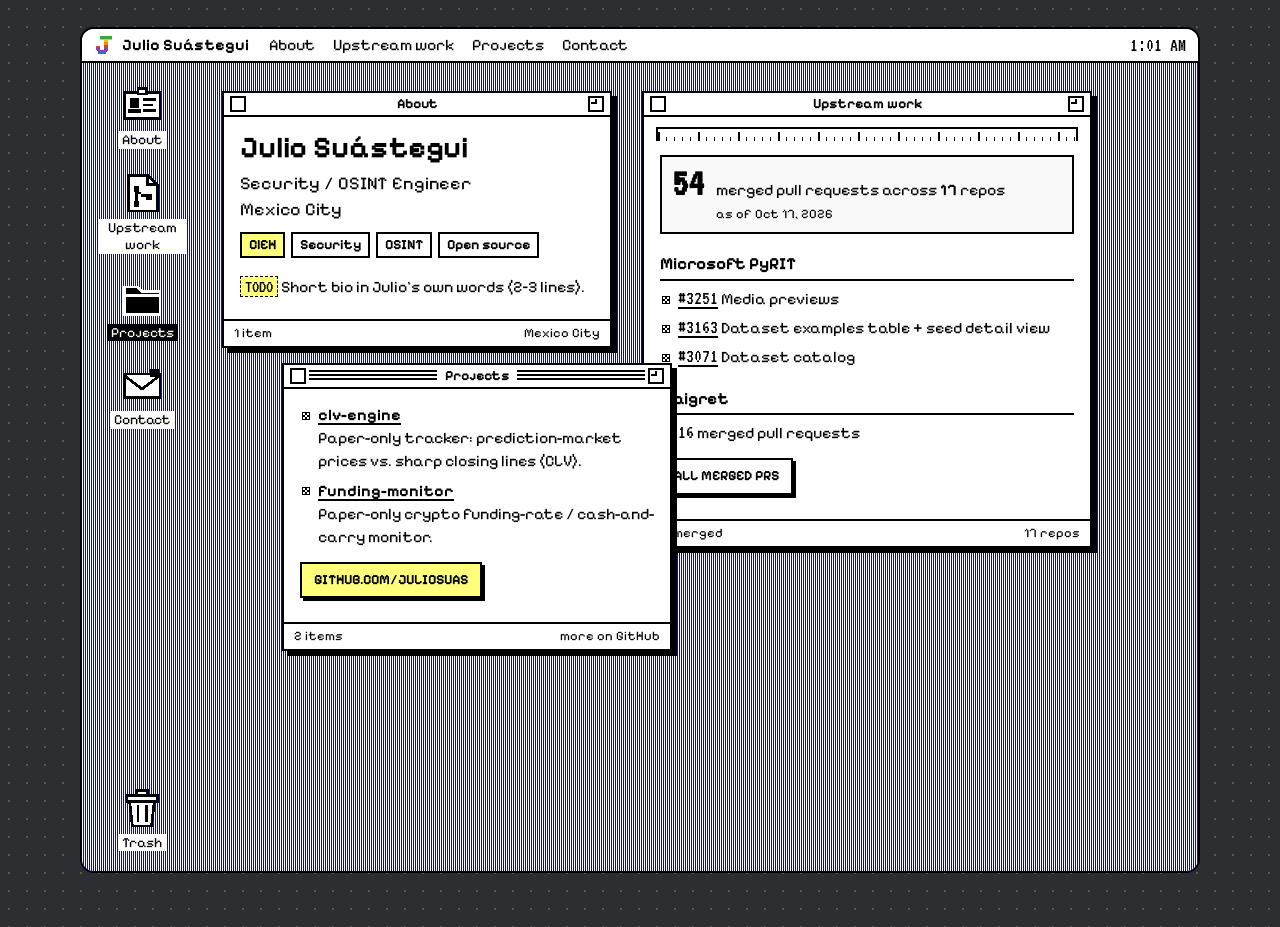
==== index.html @ 882240a2 "Retro desktop portfolio prototype" ====
<!doctype html>
<html lang="en">
<head>
  <meta charset="utf-8">
  <meta name="viewport" content="width=device-width, initial-scale=1">
  <title>Julio Suástegui — Security / OSINT Engineer</title>
  <meta name="description" content="Julio Suástegui — Security / OSINT Engineer in Mexico City. 54 merged upstream PRs across 17 repos, including Microsoft PyRIT and Maigret.">
  <meta name="theme-color" content="#101094">
  <meta property="og:title" content="Julio Suástegui — Security / OSINT Engineer">
  <meta property="og:description" content="Upstream open-source work in Microsoft PyRIT, Maigret and more.">
  <meta property="og:type" content="website">
  <!-- TODO: og:url / canonical once the domain is bought -->
  <link rel="icon" href="favicon.svg" type="image/svg+xml">
  <link rel="preload" href="fonts/pixelify-sans-latin-400-normal.woff2" as="font" type="font/woff2" crossorigin>
  <link rel="preload" href="fonts/pixelify-sans-latin-700-normal.woff2" as="font" type="font/woff2" crossorigin>
  <link rel="stylesheet" href="style.css">
  <script>document.documentElement.classList.add('js');</script>
</head>
<body>
<a class="skip" href="#win-about">Skip to content</a>

<!-- original pixel icon sprite -->
<svg width="0" height="0" style="position:absolute" aria-hidden="true" focusable="false">
  <symbol id="i-card" viewBox="0 0 32 32">
    <rect x="3" y="7" width="26" height="19" fill="#fff" stroke="#000" stroke-width="2"/>
    <rect x="7" y="11" width="7" height="7" fill="#000"/>
    <rect x="6" y="19" width="9" height="3" fill="#000"/>
    <rect x="17" y="11" width="9" height="2" fill="#000"/>
    <rect x="17" y="15" width="7" height="2" fill="#000"/>
    <rect x="17" y="19" width="9" height="2" fill="#000"/>
    <rect x="13" y="4" width="6" height="4" fill="#fff" stroke="#000" stroke-width="2"/>
  </symbol>
  <symbol id="i-merge" viewBox="0 0 32 32">
    <path d="M6 3h14l7 7v19H6z" fill="#fff" stroke="#000" stroke-width="2"/>
    <path d="M20 3v7h7" fill="none" stroke="#000" stroke-width="2"/>
    <rect x="10" y="11" width="4" height="4" fill="#000"/>
    <rect x="10" y="22" width="4" height="4" fill="#000"/>
    <rect x="19" y="17" width="4" height="4" fill="#000"/>
    <rect x="11" y="15" width="2" height="7" fill="#000"/>
    <rect x="13" y="15" width="2" height="2" fill="#000"/>
    <rect x="15" y="17" width="4" height="2" fill="#000"/>
  </symbol>
  <symbol id="i-folder" viewBox="0 0 32 32">
    <path d="M3 8h10l3 3h13v17H3z" fill="#fff" stroke="#000" stroke-width="2"/>
    <path d="M3 14h26" stroke="#000" stroke-width="2"/>
  </symbol>
  <symbol id="i-mail" viewBox="0 0 32 32">
    <rect x="3" y="8" width="26" height="17" fill="#fff" stroke="#000" stroke-width="2"/>
    <path d="M3 9l13 10L29 9" fill="none" stroke="#000" stroke-width="2"/>
    <rect x="22" y="4" width="6" height="6" fill="#000"/>
  </symbol>
  <symbol id="i-trash" viewBox="0 0 32 32">
    <rect x="5" y="7" width="22" height="4" fill="#fff" stroke="#000" stroke-width="2"/>
    <rect x="12" y="3" width="8" height="4" fill="#fff" stroke="#000" stroke-width="2"/>
    <path d="M7 11h18l-2 18H9z" fill="#fff" stroke="#000" stroke-width="2"/>
    <rect x="12" y="14" width="2" height="12" fill="#000"/>
    <rect x="18" y="14" width="2" height="12" fill="#000"/>
  </symbol>
</svg>

<div class="screen">
  <header class="menubar">
    <svg class="logo" viewBox="0 0 9 9" aria-hidden="true" shape-rendering="crispEdges">
      <defs>
        <linearGradient id="rb" x1="0" y1="0" x2="0" y2="1">
          <stop offset="0" stop-color="#3aa63a"/><stop offset=".18" stop-color="#3aa63a"/>
          <stop offset=".18" stop-color="#f2c500"/><stop offset=".34" stop-color="#f2c500"/>
          <stop offset=".34" stop-color="#f08a00"/><stop offset=".5" stop-color="#f08a00"/>
          <stop offset=".5" stop-color="#e03a3a"/><stop offset=".67" stop-color="#e03a3a"/>
          <stop offset=".67" stop-color="#8d3fa8"/><stop offset=".84" stop-color="#8d3fa8"/>
          <stop offset=".84" stop-color="#2d6fd2"/><stop offset="1" stop-color="#2d6fd2"/>
        </linearGradient>
      </defs>
      <path fill="url(#rb)" d="M3 0h6v2H7v5L6 8v1H2V8L1 7V5h2v2h2V2H3z"/>
    </svg>
    <span class="brand">Julio Suástegui</span>
    <nav aria-label="Windows">
      <a class="menu-item" href="#win-about" data-open="win-about">About</a>
      <a class="menu-item" href="#win-work" data-open="win-work">Upstream work</a>
      <a class="menu-item" href="#win-projects" data-open="win-projects">Projects</a>
      <a class="menu-item" href="#win-contact" data-open="win-contact">Contact</a>
    </nav>
    <span class="clock" aria-hidden="true" id="clock"></span>
  </header>

  <main class="desktop" id="desktop">
    <ul class="icons" aria-label="Desktop">
      <li><a class="icon" href="#win-about" data-open="win-about"><svg aria-hidden="true"><use href="#i-card"/></svg><span>About</span></a></li>
      <li><a class="icon" href="#win-work" data-open="win-work"><svg aria-hidden="true"><use href="#i-merge"/></svg><span>Upstream work</span></a></li>
      <li><a class="icon" href="#win-projects" data-open="win-projects"><svg aria-hidden="true"><use href="#i-folder"/></svg><span>Projects</span></a></li>
      <li><a class="icon" href="#win-contact" data-open="win-contact"><svg aria-hidden="true"><use href="#i-mail"/></svg><span>Contact</span></a></li>
      <li class="trash-slot"><a class="icon" href="#win-trash" data-open="win-trash"><svg aria-hidden="true"><use href="#i-trash"/></svg><span>Trash</span></a></li>
    </ul>

    <!-- About -->
    <section class="window" id="win-about" aria-labelledby="t-about" data-x="140" data-y="28" data-w="390">
      <div class="titlebar">
        <button class="box-btn close" type="button" aria-label="Close About"></button>
        <h2 id="t-about">About</h2>
        <button class="box-btn zoom" type="button" aria-label="Bring About to front"></button>
      </div>
      <div class="content">
        <h1>Julio Suástegui</h1>
        <p class="role">Security / OSINT Engineer<br>Mexico City</p>
        <p><span class="tag hl">C|EH</span><span class="tag">Security</span><span class="tag">OSINT</span><span class="tag">Open source</span></p>
        <p><span class="todo">TODO</span> Short bio in Julio's own words (2–3 lines).</p>
      </div>
      <div class="statusbar"><span>1 item</span><span>Mexico City</span></div>
    </section>

    <!-- Upstream work -->
    <section class="window" id="win-work" aria-labelledby="t-work" data-x="560" data-y="28" data-w="450">
      <div class="titlebar">
        <button class="box-btn close" type="button" aria-label="Close Upstream work"></button>
        <h2 id="t-work">Upstream work</h2>
        <button class="box-btn zoom" type="button" aria-label="Bring Upstream work to front"></button>
      </div>
      <div class="ruler" aria-hidden="true"></div>
      <div class="content">
        <div class="stat">
          <strong>54</strong>
          <span>merged pull requests across <b>17</b> repos<br><small>as of Oct 17, 2026</small></span>
        </div>
        <h3>Microsoft PyRIT</h3>
        <ul>
          <li><a href="https://github.com/microsoft/PyRIT/pull/3251"><span class="mono">#3251</span></a> Media previews</li>
          <li><a href="https://github.com/microsoft/PyRIT/pull/3163"><span class="mono">#3163</span></a> Dataset examples table + seed detail view</li>
          <li><a href="https://github.com/microsoft/PyRIT/pull/3071"><span class="mono">#3071</span></a> Dataset catalog</li>
        </ul>
        <h3>Maigret</h3>
        <ul>
          <li><span class="mono">16</span> merged pull requests</li>
        </ul>
        <p><a class="btn plain" href="https://github.com/pulls?q=is%3Apr+author%3Ajuliosuas+is%3Amerged">All merged PRs</a></p>
      </div>
      <div class="statusbar"><span>54 merged</span><span>17 repos</span></div>
    </section>

    <!-- Projects -->
    <section class="window" id="win-projects" aria-labelledby="t-projects" data-x="200" data-y="300" data-w="390">
      <div class="titlebar">
        <button class="box-btn close" type="button" aria-label="Close Projects"></button>
        <h2 id="t-projects">Projects</h2>
        <button class="box-btn zoom" type="button" aria-label="Bring Projects to front"></button>
      </div>
      <div class="content">
        <ul>
          <li><a href="https://github.com/juliosuas/clv-engine"><b>clv-engine</b></a><br>Paper-only tracker: prediction-market prices vs. sharp closing lines (CLV).</li>
          <li><a href="https://github.com/juliosuas/funding-monitor"><b>funding-monitor</b></a><br>Paper-only crypto funding-rate / cash-and-carry monitor.</li>
        </ul>
        <p><a class="btn" href="https://github.com/juliosuas">github.com/juliosuas</a></p>
      </div>
      <div class="statusbar"><span>2 items</span><span>more on GitHub</span></div>
    </section>

    <!-- Contact -->
    <section class="window" id="win-contact" aria-labelledby="t-contact" data-x="620" data-y="360" data-w="360" data-closed>
      <div class="titlebar">
        <button class="box-btn close" type="button" aria-label="Close Contact"></button>
        <h2 id="t-contact">Contact</h2>
        <button class="box-btn zoom" type="button" aria-label="Bring Contact to front"></button>
      </div>
      <div class="content">
        <ul>
          <li>GitHub: <a href="https://github.com/juliosuas">github.com/juliosuas</a></li>
          <li>LinkedIn: <span class="todo">TODO</span> <!-- add linkedin.com/in/… URL --></li>
          <li>Email: <a href="mailto:juliosuas@gmail.com">juliosuas@gmail.com</a> <span class="todo">TODO confirm</span></li>
        </ul>
      </div>
    </section>

    <!-- Trash -->
    <section class="window" id="win-trash" aria-labelledby="t-trash" data-x="700" data-y="420" data-w="280" data-closed data-closed-mobile>
      <div class="titlebar">
        <button class="box-btn close" type="button" aria-label="Close Trash"></button>
        <h2 id="t-trash">Trash</h2>
        <button class="box-btn zoom" type="button" aria-label="Bring Trash to front"></button>
      </div>
      <div class="content">
        <p>The Trash is empty.</p>
        <p><a href="404.html">Peek at the error screen →</a></p>
      </div>
      <div class="statusbar"><span>0 items</span><span>0K in Trash</span></div>
    </section>
  </main>
</div>

<script src="desktop.js" defer></script>
</body>
</html>
---- style.css ----
/* Retro desktop theme — original CSS, written from scratch.
   Inspired by mid-80s 1-bit desktop GUIs. No third-party theme code or assets. */

@font-face {
  font-family: "Pixelify Sans";
  src: url("fonts/pixelify-sans-latin-400-normal.woff2") format("woff2");
  font-weight: 400; font-style: normal; font-display: swap;
}
@font-face {
  font-family: "Pixelify Sans";
  src: url("fonts/pixelify-sans-latin-700-normal.woff2") format("woff2");
  font-weight: 700; font-style: normal; font-display: swap;
}
@font-face {
  font-family: "VT323";
  src: url("fonts/vt323-latin-400-normal.woff2") format("woff2");
  font-weight: 400; font-style: normal; font-display: swap;
}

:root {
  /* design tokens */
  --ink: #000;
  --paper: #fff;
  --bone: #f9f9f9;
  --desk-blue: #101094;      /* pinstripe desktop */
  --highlight: #ffff7b;      /* buttons / marker */
  --surround: #2c2d30;       /* area outside the "monitor" */
  --surround-dot: #55575c;
  --line: 2px;
  --shadow-win: 5px 5px 0 0 var(--ink);
  --shadow-btn: 3px 3px 0 0 var(--ink);
  --radius-screen: 14px;
  --menubar-h: 34px;
  --titlebar-h: 24px;
  --font-ui: "Pixelify Sans", "Chicago", "Charcoal", ui-monospace, system-ui, sans-serif;
  --font-mono: "VT323", "Monaco", ui-monospace, "Courier New", monospace;
  --dither: repeating-conic-gradient(var(--ink) 0 25%, var(--paper) 0 50%) 0 0 / 4px 4px;
}

*, *::before, *::after { box-sizing: border-box; }

html { -webkit-text-size-adjust: 100%; }

body {
  margin: 0;
  min-height: 100vh;
  font-family: var(--font-ui);
  font-size: 16px;
  line-height: 1.45;
  color: var(--ink);
  background-color: var(--surround);
  background-image: radial-gradient(var(--surround-dot) 1px, transparent 1.2px);
  background-size: 18px 18px;
}

::selection { background: var(--desk-blue); color: var(--paper); }

a { color: var(--ink); text-decoration: underline; text-decoration-thickness: 2px; text-underline-offset: 3px; }
a:hover { background: var(--ink); color: var(--paper); text-decoration: none; }

:focus-visible {
  outline: 3px solid var(--highlight);
  outline-offset: 2px;
  box-shadow: 0 0 0 5px var(--ink);
}

.skip {
  position: absolute; left: 8px; top: -60px; z-index: 9999;
  background: var(--highlight); border: var(--line) solid var(--ink); padding: 6px 10px;
  font-weight: 700;
}
.skip:focus { top: 8px; }

.visually-hidden {
  position: absolute !important; width: 1px; height: 1px; overflow: hidden;
  clip: rect(0 0 0 0); white-space: nowrap;
}

/* ---------- the "monitor" ---------- */
.screen {
  display: flex; flex-direction: column;
  width: min(1120px, 94vw);
  margin: 3vh auto;
  background: var(--paper);
  border: var(--line) solid var(--ink);
  border-radius: var(--radius-screen);
  overflow: hidden;
}

/* ---------- menu bar ---------- */
.menubar {
  display: flex; align-items: center; gap: 4px;
  height: var(--menubar-h);
  padding: 0 12px;
  border-bottom: var(--line) solid var(--ink);
  background: var(--paper);
  white-space: nowrap;
}
.logo {
  width: 18px; height: 18px; flex: none; margin-right: 6px;
  /* original mark: a rainbow-striped pixel "J" */
  display: block;
}
.brand { font-weight: 700; padding: 2px 8px 2px 0; }
.menubar nav { display: flex; gap: 2px; overflow-x: auto; scrollbar-width: none; }
.menubar nav::-webkit-scrollbar { display: none; }
.menu-item {
  font: inherit; color: inherit; background: none; border: 0;
  padding: 3px 8px; cursor: pointer; text-decoration: none;
}
.menu-item:hover, .menu-item[aria-expanded="true"] { background: var(--ink); color: var(--paper); }
.clock { margin-left: auto; font-family: var(--font-mono); font-size: 20px; padding-left: 10px; }

/* ---------- desktop ---------- */
.desktop {
  position: relative;
  min-height: 60vh;
  padding: 18px;
  background-color: var(--desk-blue);
  background-image: repeating-linear-gradient(90deg, var(--paper) 0 1px, var(--desk-blue) 1px 2px);
}

.icons {
  list-style: none; margin: 0 0 18px; padding: 0;
  display: flex; flex-wrap: wrap; gap: 6px 10px; justify-content: space-around;
}
.icon {
  display: flex; flex-direction: column; align-items: center; gap: 4px;
  width: 92px; padding: 4px 2px;
  font: inherit; font-size: 14px; color: var(--ink);
  background: none; border: 0; cursor: pointer; text-decoration: none;
}
.icon svg { width: 44px; height: 44px; image-rendering: pixelated; shape-rendering: crispEdges; }
.icon span {
  background: var(--paper); padding: 0 4px; line-height: 1.25; text-align: center;
}
.icon:hover { background: none; color: var(--ink); }
.icon:hover span, .icon.is-selected span, .icon:focus-visible span { background: var(--ink); color: var(--paper); }
.icon:hover svg, .icon.is-selected svg { filter: invert(1); }
.icon:focus-visible { box-shadow: none; outline-offset: 0; }

/* ---------- windows ---------- */
.window {
  display: flex; flex-direction: column;
  background: var(--paper);
  border: var(--line) solid var(--ink);
  box-shadow: var(--shadow-win);
  margin: 0 0 22px;
  max-width: 100%;
}
.window[hidden] { display: none; }

.titlebar {
  position: relative;
  display: flex; align-items: center; gap: 8px;
  height: var(--titlebar-h);
  padding: 0 6px;
  border-bottom: var(--line) solid var(--ink);
  user-select: none; -webkit-user-select: none;
}
/* horizontal pinstripes, only drawn on the active window */
.titlebar::before {
  content: ""; position: absolute; inset: 5px 4px;
  background: repeating-linear-gradient(180deg, var(--ink) 0 2px, transparent 2px 4px);
  pointer-events: none;
}
.window:not(.is-active) .titlebar::before { display: none; }
.titlebar h2 {
  position: relative; z-index: 1;
  margin: 0 auto; padding: 0 8px;
  font-size: 14px; font-weight: 700; line-height: 1;
  background: var(--paper);
  overflow: hidden; text-overflow: ellipsis; white-space: nowrap;
}
.box-btn {
  position: relative; z-index: 1; flex: none;
  width: 16px; height: 16px; padding: 0;
  background: var(--paper); border: var(--line) solid var(--ink);
  cursor: pointer;
  /* keep pinstripes from showing through the gutter around the box */
  box-shadow: 0 0 0 3px var(--paper);
}
.box-btn:active { background: var(--ink); }
.box-btn.zoom::after {
  content: ""; position: absolute; left: 1px; top: 1px; width: 6px; height: 5px;
  border: var(--line) solid var(--ink); border-top-width: 0; border-left-width: 0;
}
.box-btn:focus-visible { outline-offset: 1px; }

.ruler {
  height: 14px; margin: 10px 12px 0;
  border: var(--line) solid var(--ink); border-bottom-width: 0;
  background:
    repeating-linear-gradient(90deg, var(--ink) 0 2px, transparent 2px 40px) 0 100% / 100% 9px no-repeat,
    repeating-linear-gradient(90deg, var(--ink) 0 1px, transparent 1px 8px) 0 100% / 100% 4px no-repeat;
}

.content {
  padding: 14px 16px 18px;
  overflow: auto;
  scrollbar-color: var(--ink) var(--paper);
}
.content > :first-child { margin-top: 0; }
.content > :last-child { margin-bottom: 0; }
.content h1 { font-size: 30px; line-height: 1.1; margin: 0 0 6px; }
.content h3 { font-size: 17px; margin: 18px 0 6px; padding-bottom: 2px; border-bottom: var(--line) solid var(--ink); }
.content p { margin: 0 0 10px; }
.content ul { margin: 0 0 10px; padding-left: 0; list-style: none; }
.content li { padding-left: 18px; position: relative; margin-bottom: 6px; }
.content li::before { content: ""; position: absolute; left: 2px; top: .55em; width: 8px; height: 8px; background: var(--dither); border: 1px solid var(--ink); }
.mono { font-family: var(--font-mono); font-size: 1.25em; line-height: 1; }
.role { font-size: 18px; margin: 0 0 12px; }
.tag {
  display: inline-block; font-weight: 700; font-size: 14px;
  padding: 1px 7px; margin: 0 6px 6px 0;
  border: var(--line) solid var(--ink); background: var(--paper);
}
.tag.hl { background: var(--highlight); }
.todo { background: var(--highlight); padding: 0 4px; border: 1px dashed var(--ink); font-family: var(--font-mono); font-size: 1.15em; }

.stat {
  display: flex; gap: 12px; align-items: baseline; flex-wrap: wrap;
  border: var(--line) solid var(--ink); padding: 8px 10px; margin-bottom: 12px;
  background: var(--bone);
}
.stat strong { font-family: var(--font-mono); font-size: 40px; line-height: .9; }
.stat small { font-size: 13px; }

.statusbar {
  display: flex; justify-content: space-between; gap: 10px;
  padding: 3px 10px; font-size: 13px;
  border-top: var(--line) solid var(--ink);
}

.btn {
  display: inline-block; font: inherit; font-weight: 700; font-size: 14px;
  text-transform: uppercase; text-decoration: none; color: var(--ink);
  padding: 6px 12px; margin: 4px 10px 6px 0;
  background: var(--highlight); border: var(--line) solid var(--ink);
  box-shadow: var(--shadow-btn); cursor: pointer;
}
.btn:hover { background: var(--ink); color: var(--paper); }
.btn:active { transform: translate(2px, 2px); box-shadow: 1px 1px 0 0 var(--ink); }
.btn.plain { background: var(--paper); }

/* chunky retro scrollbars (WebKit/Blink) */
.content::-webkit-scrollbar { width: 18px; height: 18px; background: var(--paper); }
.content::-webkit-scrollbar-track { background: var(--dither); border-left: var(--line) solid var(--ink); }
.content::-webkit-scrollbar-thumb { background: var(--paper); border: var(--line) solid var(--ink); border-left-width: 4px; }

/* ---------- desktop (wide, JS) layout: floating draggable windows ---------- */
@media (min-width: 769px) {
  .js .screen { height: calc(100vh - 6vh); min-height: 560px; max-height: 860px; }
  .js .desktop { flex: 1; overflow: hidden; padding: 0; }
  .js .icons {
    position: absolute; left: 14px; top: 16px; bottom: 16px;
    flex-direction: column; flex-wrap: nowrap; justify-content: flex-start; gap: 14px;
    margin: 0;
  }
  .js .icons .trash-slot { margin-top: auto; }
  .js .window {
    position: absolute; margin: 0;
    max-height: calc(100% - 24px);
  }
  .js .window .content { flex: 1; min-height: 0; }
  .js .titlebar { cursor: grab; touch-action: none; }
  .js .window.is-dragging .titlebar { cursor: grabbing; }
  .js .window.is-dragging { box-shadow: none; outline: var(--line) dashed var(--ink); outline-offset: 0; }
  .js .window.opening { animation: zoom-open .16s steps(4, end); }
}
@keyframes zoom-open {
  from { transform: scale(.25); opacity: .2; }
  to   { transform: none; opacity: 1; }
}

/* ---------- small screens: stacked, readable ---------- */
@media (max-width: 768px) {
  .screen { width: 100%; margin: 0; border-radius: 0; border-left: 0; border-right: 0; }
  .menubar { padding: 0 8px; }
  .menubar nav { display: none; }
  .desktop { padding: 14px 12px 6px; }
  .icon { width: 74px; font-size: 13px; }
  .icon svg { width: 38px; height: 38px; }
  .content h1 { font-size: 26px; }
}

@media (prefers-reduced-motion: reduce) {
  *, *::before, *::after { animation: none !important; transition: none !important; scroll-behavior: auto !important; }
}

@media (forced-colors: active) {
  .titlebar::before, .desktop { background: Canvas; }
  .window { border-color: CanvasText; }
}

@media print {
  body, .desktop { background: #fff; }
  .menubar nav, .icons, .box-btn, .clock { display: none; }
  .window { box-shadow: none; position: static !important; display: block !important; break-inside: avoid; }
}
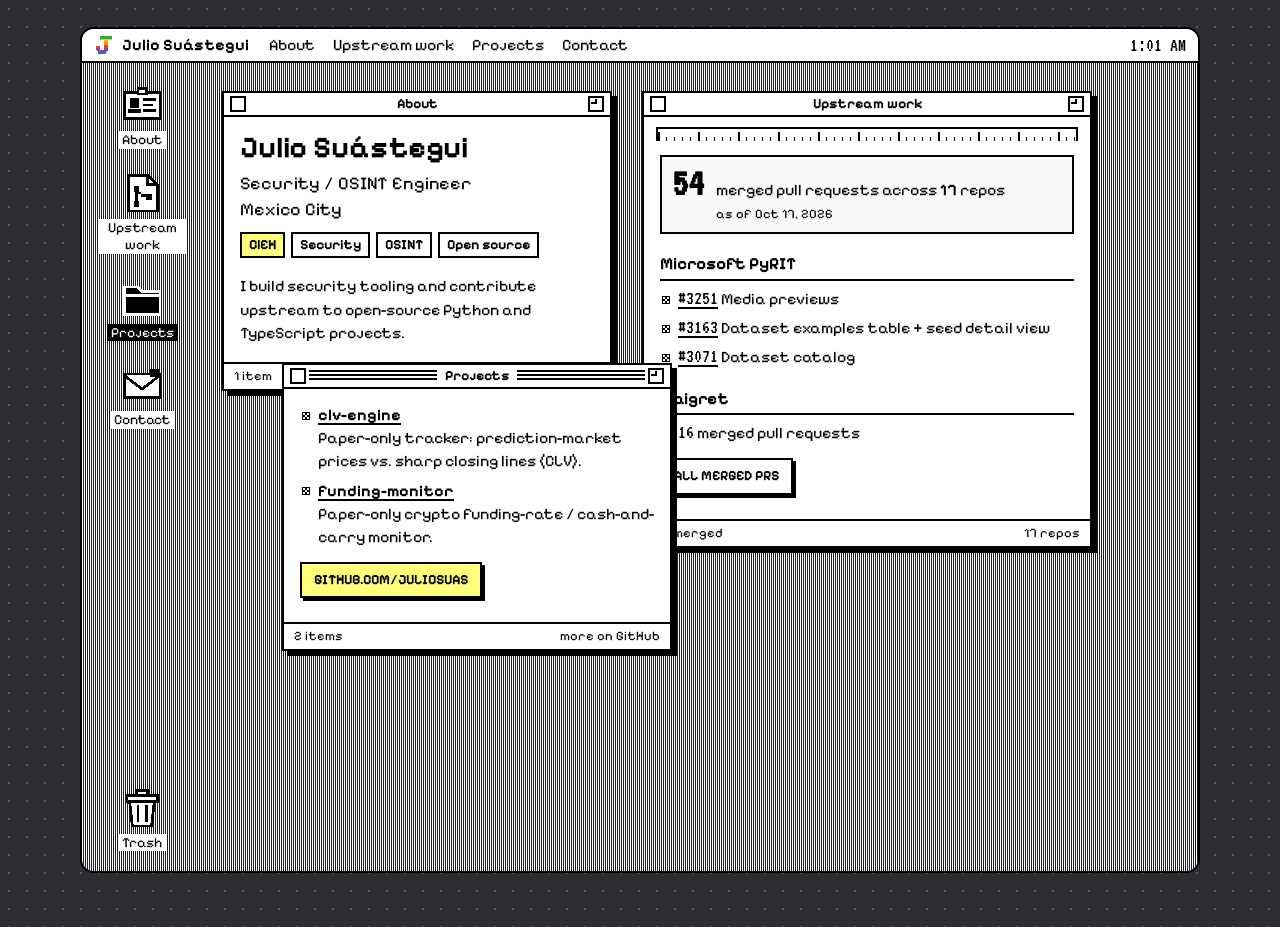
==== commit cdbf4ada: "Fill in bio, drop placeholders, add canonical URL" ====
--- a/index.html
+++ b/index.html
@@ -9,7 +9,8 @@
   <meta property="og:title" content="Julio Suástegui — Security / OSINT Engineer">
   <meta property="og:description" content="Upstream open-source work in Microsoft PyRIT, Maigret and more.">
   <meta property="og:type" content="website">
-  <!-- TODO: og:url / canonical once the domain is bought -->
+  <meta property="og:url" content="https://juliosuas.pages.dev/">
+  <link rel="canonical" href="https://juliosuas.pages.dev/">
   <link rel="icon" href="favicon.svg" type="image/svg+xml">
   <link rel="preload" href="fonts/pixelify-sans-latin-400-normal.woff2" as="font" type="font/woff2" crossorigin>
   <link rel="preload" href="fonts/pixelify-sans-latin-700-normal.woff2" as="font" type="font/woff2" crossorigin>
@@ -103,7 +104,7 @@
         <h1>Julio Suástegui</h1>
         <p class="role">Security / OSINT Engineer<br>Mexico City</p>
         <p><span class="tag hl">C|EH</span><span class="tag">Security</span><span class="tag">OSINT</span><span class="tag">Open source</span></p>
-        <p><span class="todo">TODO</span> Short bio in Julio's own words (2–3 lines).</p>
+        <p>I build security tooling and contribute upstream to open-source Python and TypeScript projects.</p>
       </div>
       <div class="statusbar"><span>1 item</span><span>Mexico City</span></div>
     </section>
@@ -163,8 +164,7 @@
       <div class="content">
         <ul>
           <li>GitHub: <a href="https://github.com/juliosuas">github.com/juliosuas</a></li>
-          <li>LinkedIn: <span class="todo">TODO</span> <!-- add linkedin.com/in/… URL --></li>
-          <li>Email: <a href="mailto:juliosuas@gmail.com">juliosuas@gmail.com</a> <span class="todo">TODO confirm</span></li>
+          <li>Email: <a href="mailto:juliosuas@gmail.com">juliosuas@gmail.com</a></li>
         </ul>
       </div>
     </section>
--- a/style.css
+++ b/style.css
@@ -216,7 +216,6 @@
   border: var(--line) solid var(--ink); background: var(--paper);
 }
 .tag.hl { background: var(--highlight); }
-.todo { background: var(--highlight); padding: 0 4px; border: 1px dashed var(--ink); font-family: var(--font-mono); font-size: 1.15em; }
 
 .stat {
   display: flex; gap: 12px; align-items: baseline; flex-wrap: wrap;
